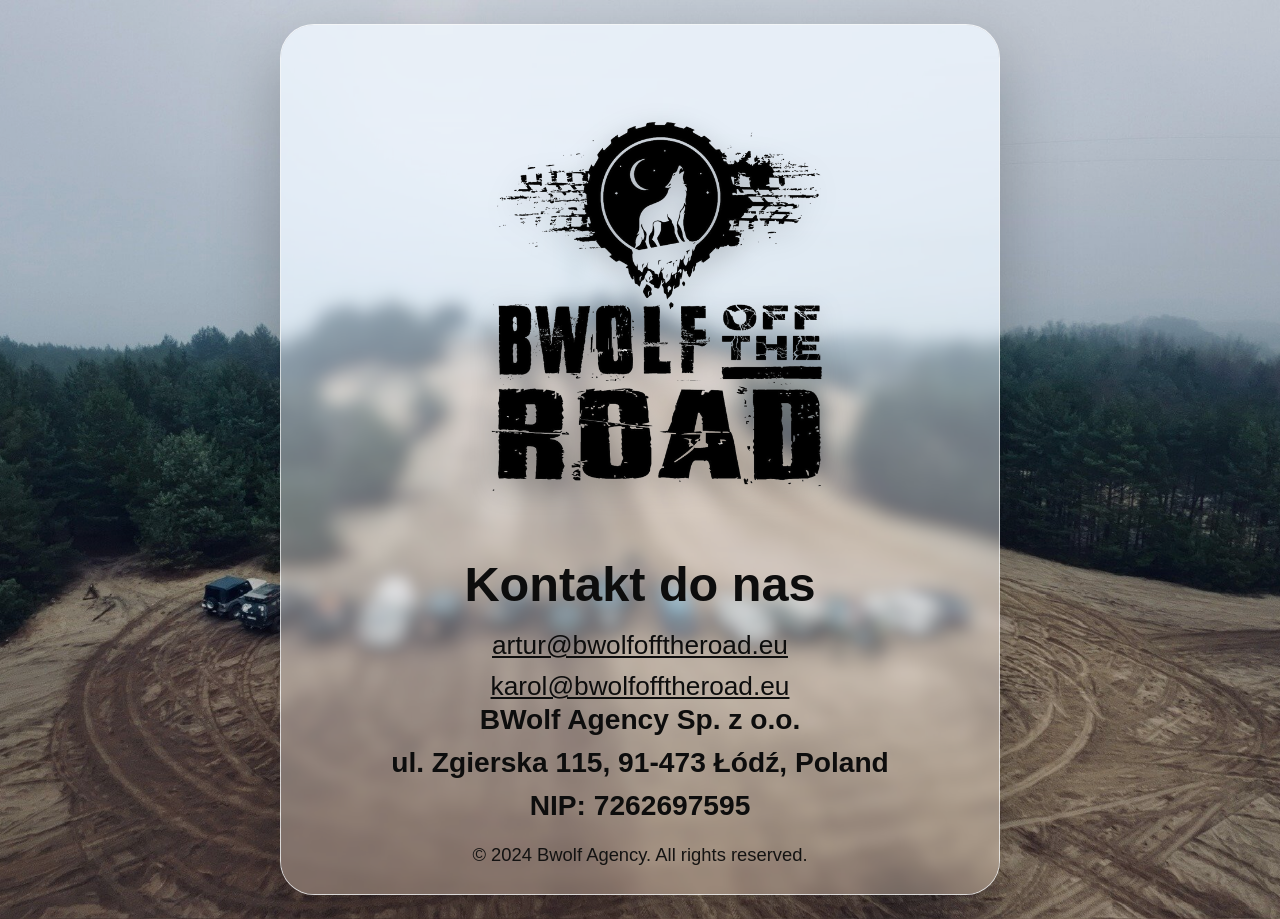
==== site/index.html @ e538ba01 "Initial commit" ====
<!doctype html>
<html lang="pl">
  <head>
    <meta charset="UTF-8" />
    <meta name="viewport" content="width=device-width, initial-scale=1.0" />
    <title>BWolfOffTheRoad - Strona Główna</title>
    <meta name="description" content="Strona kontaktowa BWolf Off The Road." />
    <link rel="preload" href="./assets/images/hero.jpg" as="image" />
    <link rel="preload" href="./assets/images/logo.png" as="image" />
    <link rel="stylesheet" href="./assets/css/styles.css" />
  </head>
  <body>
    <main class="landing-page" aria-label="Kontakt BWolf Off The Road">
      <section class="contact-card">
        <img
          src="./assets/images/logo.png"
          alt="Logo BWolf Off The Road"
          class="contact-card__logo"
        />

        <section class="contact-card__contact">
          <h1>Kontakt do nas</h1>
          <a href="mailto:artur@bwolfofftheroad.eu">artur@bwolfofftheroad.eu</a>
          <a href="mailto:karol@bwolfofftheroad.eu">karol@bwolfofftheroad.eu</a>
        </section>

        <section class="contact-card__company">
          <p>BWolf Agency Sp. z o.o.</p>
          <p>ul. Zgierska 115, 91-473 Łódź, Poland</p>
          <p>NIP: 7262697595</p>
        </section>

        <p class="contact-card__copyright">© 2024 Bwolf Agency. All rights reserved.</p>
      </section>
    </main>
  </body>
</html>
---- site/assets/css/styles.css ----
:root {
  --text-color: #0d0d0d;
  --card-background: rgba(242, 246, 252, 0.35);
  --card-border: rgba(255, 255, 255, 0.7);
  --card-shadow: 0 24px 70px rgba(0, 0, 0, 0.25);
}

* {
  box-sizing: border-box;
}

html,
body {
  min-height: 100%;
  margin: 0;
  color: var(--text-color);
  font-family: "Open Sans", "Segoe UI", Tahoma, sans-serif;
}

.landing-page {
  min-height: 100vh;
  display: grid;
  place-items: center;
  padding: 24px;
  background: linear-gradient(rgba(0, 0, 0, 0.08), rgba(0, 0, 0, 0.08)),
    url("../images/hero.jpg") center / cover no-repeat;
}

.contact-card {
  position: relative;
  z-index: 0;
  width: min(720px, 88vw);
  min-height: calc(100vh - 48px);
  overflow: hidden;
  border: 1px solid var(--card-border);
  border-radius: 34px;
  box-shadow: var(--card-shadow);
  background: var(--card-background);
  padding: 38px 36px 28px;
  display: flex;
  flex-direction: column;
  align-items: center;
}

.contact-card::before {
  content: "";
  position: absolute;
  inset: 0;
  z-index: -1;
  transform: scale(1.04);
  filter: blur(2px) saturate(0.8);
  background: linear-gradient(
      180deg,
      rgba(226, 236, 247, 0.74) 0%,
      rgba(226, 236, 247, 0.48) 36%,
      rgba(171, 148, 127, 0.38) 100%
    ),
    url("../images/card-bg.jpg") center / cover no-repeat;
}

.contact-card__logo {
  width: min(460px, 72%);
  margin-top: 6px;
  filter: drop-shadow(0 8px 14px rgba(0, 0, 0, 0.2));
}

.contact-card__contact {
  margin-top: 28px;
  text-align: center;
  display: flex;
  flex-direction: column;
  gap: 10px;
}

.contact-card__contact h1 {
  margin: 0 0 8px;
  font-size: clamp(2rem, 3.8vw, 3.2rem);
  font-weight: 700;
}

.contact-card__contact a {
  color: inherit;
  font-size: clamp(1.15rem, 2.05vw, 2.2rem);
}

.contact-card__company {
  margin-top: auto;
  margin-bottom: 6px;
  text-align: center;
  line-height: 1.3;
  font-weight: 700;
  font-size: clamp(1.15rem, 2.2vw, 2.2rem);
}

.contact-card__company p {
  margin: 0 0 6px;
}

.contact-card__copyright {
  margin: 8px 0 0;
  text-align: center;
  opacity: 0.95;
  font-size: clamp(0.95rem, 1.8vw, 1.15rem);
}

@media (max-width: 520px) {
  .landing-page {
    padding: 14px;
  }

  .contact-card {
    width: min(700px, 95vw);
    min-height: calc(100vh - 28px);
    border-radius: 24px;
    padding: 22px 18px 18px;
  }

  .contact-card__contact h1 {
    font-size: 2.2rem;
  }

  .contact-card__contact a {
    font-size: 1.9rem;
  }

  .contact-card__company {
    font-size: 1.75rem;
  }

  .contact-card__copyright {
    font-size: 1.3rem;
  }
}
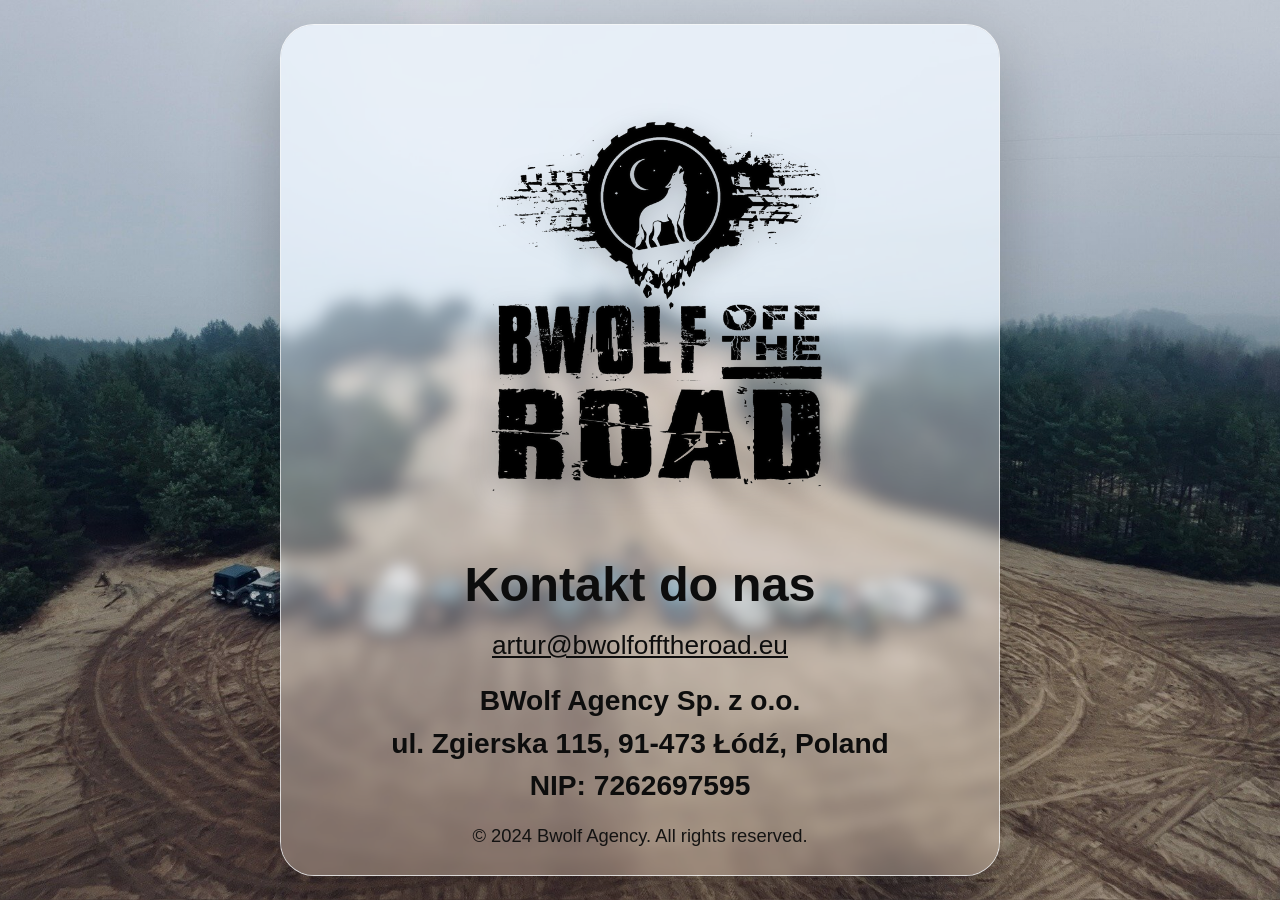
==== commit 28724b8f: "Usuń kontakt karol@" ====
--- a/site/index.html
+++ b/site/index.html
@@ -21,7 +21,6 @@
         <section class="contact-card__contact">
           <h1>Kontakt do nas</h1>
           <a href="mailto:artur@bwolfofftheroad.eu">artur@bwolfofftheroad.eu</a>
-          <a href="mailto:karol@bwolfofftheroad.eu">karol@bwolfofftheroad.eu</a>
         </section>
 
         <section class="contact-card__company">
